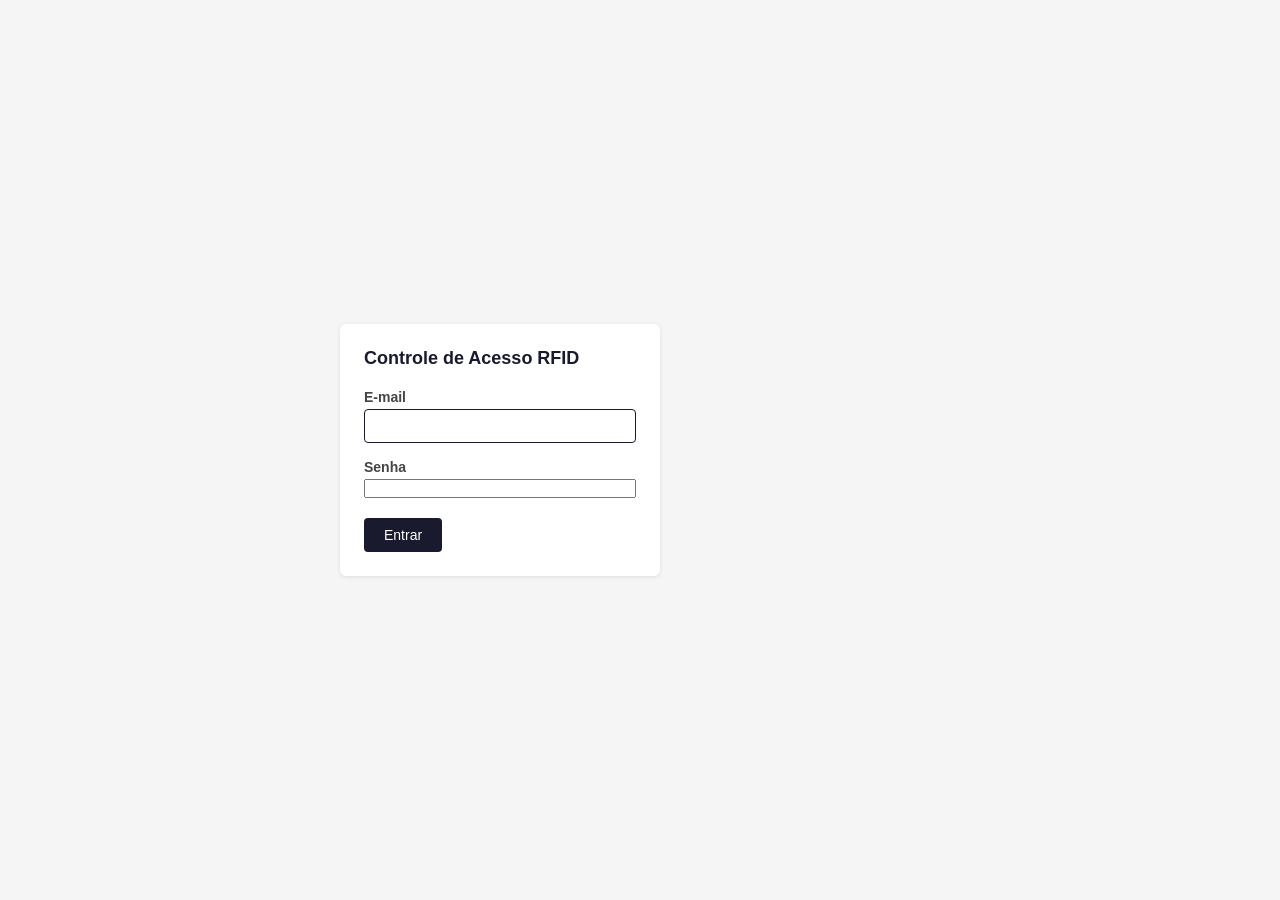
==== static/admin.html @ 05152a4e "Adiciona login com permissões, cadastro via RFID/QR Code e lista de acessos Evolui o schema (cartoes" ====
<!DOCTYPE html>
<html lang="pt-BR">
<head>
    <meta charset="UTF-8">
    <meta name="viewport" content="width=device-width, initial-scale=1.0">
    <title>Painel Admin — Controle de Acesso RFID</title>
    <link rel="stylesheet" href="style.css">
</head>
<body>
    <nav>
        <span class="nav-title">Controle de Acesso RFID</span>
        <span id="header-usuario-nome" class="nav-usuario"></span>
        <button id="btn-sair" class="btn-link">Sair</button>
    </nav>

    <main>
        <div class="tabs">
            <button class="tab-btn ativo" data-tab="acessos">Acessos</button>
            <button class="tab-btn" data-tab="funcionarios">Funcionários</button>
            <button class="tab-btn" data-tab="cadastrar">Cadastrar</button>
        </div>

        <section id="tab-acessos" class="tab-conteudo ativo">
            <div class="filtros">
                <select id="filtro-funcionario">
                    <option value="">Todos os funcionários</option>
                </select>
                <select id="filtro-area">
                    <option value="">Todas as áreas</option>
                </select>
                <label>De <input type="date" id="filtro-data-inicio"></label>
                <label>Até <input type="date" id="filtro-data-fim"></label>
            </div>

            <div class="badges-filtro">
                <button class="badge-filtro ativo" data-resultado="">Todos</button>
                <button class="badge-filtro" data-resultado="liberado">Liberado</button>
                <button class="badge-filtro" data-resultado="negado_sem_permissao">Negado sem permissão</button>
                <button class="badge-filtro" data-resultado="negado_inativo">Negado inativo</button>
                <button class="badge-filtro" data-resultado="negado_desconhecido">Negado desconhecido</button>
            </div>

            <div class="acoes">
                <button id="btn-aplicar-filtros">Aplicar filtros</button>
                <button id="btn-exportar-csv">Exportar CSV</button>
            </div>

            <p id="totalizador" class="totalizador"></p>

            <table>
                <thead>
                    <tr><th>Funcionário</th><th>Área</th><th>Resultado</th><th>Data/Hora</th></tr>
                </thead>
                <tbody id="tabela-acessos-corpo"></tbody>
            </table>

            <div class="paginacao">
                <button id="btn-pag-anterior">Anterior</button>
                <span id="pag-info"></span>
                <button id="btn-pag-proximo">Próximo</button>
            </div>
        </section>

        <section id="tab-funcionarios" class="tab-conteudo">
            <table>
                <thead>
                    <tr><th>Nome</th><th>Cargo</th><th>Status</th><th>Cartões</th></tr>
                </thead>
                <tbody id="tabela-funcionarios-corpo"></tbody>
            </table>
        </section>

        <section id="tab-cadastrar" class="tab-conteudo">
            <form id="form-cadastro-manual">
                <div class="campo">
                    <label for="cad-uid">UID do cartão</label>
                    <input type="text" id="cad-uid" required>
                </div>
                <div class="campo">
                    <label for="cad-nome">Nome completo</label>
                    <input type="text" id="cad-nome" required>
                </div>
                <div class="campo">
                    <label for="cad-cargo">Cargo</label>
                    <input type="text" id="cad-cargo">
                </div>
                <div class="campo">
                    <label for="cad-nivel">Nível de acesso ao sistema (opcional)</label>
                    <select id="cad-nivel">
                        <option value="">Sem acesso ao sistema</option>
                        <option value="operador">Operador</option>
                        <option value="admin">Admin</option>
                    </select>
                </div>
                <div class="campo">
                    <label>Áreas permitidas</label>
                    <div id="cad-areas" class="areas-checkboxes"></div>
                </div>

                <div id="cadastro-mensagem" class="flash" style="display:none;"></div>

                <div class="acoes">
                    <button type="submit">Cadastrar</button>
                </div>
            </form>
        </section>
    </main>

    <script src="js/auth.js"></script>
    <script src="js/acessos.js"></script>
    <script src="js/admin.js"></script>
    <script>
        exigirLogin();
        configurarHeaderUsuario();
        initTabelaAcessos({ mostrarFiltroFuncionario: true });
        initAbas();
        initFuncionarios();
        initCadastroManual();
    </script>
</body>
</html>
---- static/style.css ----
* {
    box-sizing: border-box;
    margin: 0;
    padding: 0;
}

body {
    font-family: Arial, sans-serif;
    font-size: 14px;
    background: #f5f5f5;
    color: #333;
}

/* ── Navegação ─────────────────────────────────────────────── */

nav {
    background: #1a1a2e;
    color: white;
    padding: 12px 24px;
    display: flex;
    align-items: center;
    gap: 20px;
}

.nav-title {
    font-weight: bold;
    font-size: 16px;
    margin-right: auto;
}

nav a {
    color: #a8c6e8;
    text-decoration: none;
    font-size: 14px;
}

nav a:hover {
    color: white;
    text-decoration: underline;
}

/* ── Flash messages ────────────────────────────────────────── */

.flash {
    padding: 10px 16px;
    border-radius: 4px;
    margin-bottom: 20px;
    font-size: 14px;
}

.flash-sucesso {
    background: #d4edda;
    color: #155724;
    border: 1px solid #c3e6cb;
}

.flash-erro {
    background: #f8d7da;
    color: #721c24;
    border: 1px solid #f5c6cb;
}

/* ── Conteúdo principal ────────────────────────────────────── */

main {
    max-width: 1000px;
    margin: 30px auto;
    padding: 0 20px;
}

h1 {
    font-size: 22px;
    margin-bottom: 20px;
    color: #1a1a2e;
}

h2 {
    font-size: 18px;
    margin-top: 40px;
    margin-bottom: 16px;
    color: #1a1a2e;
}

/* ── Tabelas ───────────────────────────────────────────────── */

table {
    width: 100%;
    border-collapse: collapse;
    background: white;
    border-radius: 6px;
    overflow: hidden;
    box-shadow: 0 1px 4px rgba(0,0,0,0.1);
}

thead {
    background: #1a1a2e;
    color: white;
}

th, td {
    padding: 10px 14px;
    text-align: left;
    border-bottom: 1px solid #e0e0e0;
}

tbody tr:last-child td {
    border-bottom: none;
}

tbody tr:hover {
    background: #f0f4ff;
}

code {
    background: #eef;
    padding: 2px 5px;
    border-radius: 3px;
    font-size: 12px;
}

/* ── Badges de status ──────────────────────────────────────── */

.badge {
    display: inline-block;
    padding: 2px 10px;
    border-radius: 12px;
    font-size: 12px;
    font-weight: bold;
}

.badge.ativo {
    background: #d4edda;
    color: #155724;
}

.badge.inativo {
    background: #f8d7da;
    color: #721c24;
}

/* ── Links e botões na tabela ──────────────────────────────── */

td a {
    color: #0056b3;
    text-decoration: none;
}

td a:hover {
    text-decoration: underline;
}

.btn-link {
    background: none;
    border: none;
    color: #c0392b;
    cursor: pointer;
    font-size: 14px;
    padding: 0;
    text-decoration: none;
}

.btn-link:hover {
    text-decoration: underline;
}

/* ── Formulários ───────────────────────────────────────────── */

form {
    background: white;
    padding: 24px;
    border-radius: 6px;
    box-shadow: 0 1px 4px rgba(0,0,0,0.1);
    max-width: 480px;
}

.campo {
    margin-bottom: 16px;
    display: flex;
    flex-direction: column;
    gap: 4px;
}

.campo label {
    font-weight: bold;
    color: #444;
}

.campo input[type="text"],
.campo input[type="email"] {
    padding: 8px 10px;
    border: 1px solid #ccc;
    border-radius: 4px;
    font-size: 14px;
    width: 100%;
}

.campo input:focus {
    outline: none;
    border-color: #1a1a2e;
}

.campo small {
    color: #777;
    font-size: 12px;
}

.campo-checkbox {
    flex-direction: row;
    align-items: center;
    gap: 8px;
}

.campo-checkbox input[type="checkbox"] {
    width: 16px;
    height: 16px;
    cursor: pointer;
}

.campo-checkbox label {
    font-weight: normal;
    cursor: pointer;
}

/* ── Ações do formulário ───────────────────────────────────── */

.acoes {
    margin-top: 20px;
    display: flex;
    align-items: center;
    gap: 16px;
}

.acoes button[type="submit"] {
    background: #1a1a2e;
    color: white;
    border: none;
    padding: 9px 20px;
    border-radius: 4px;
    font-size: 14px;
    cursor: pointer;
}

.acoes button[type="submit"]:hover {
    background: #2e2e5e;
}

.acoes a {
    color: #555;
    text-decoration: none;
    font-size: 14px;
}

.acoes a:hover {
    text-decoration: underline;
}

/* ── Login ─────────────────────────────────────────────────── */

.login-container {
    min-height: 100vh;
    display: flex;
    align-items: center;
    justify-content: center;
    margin: 0;
}

.login-box {
    width: 320px;
}

.login-box h1 {
    font-size: 18px;
    margin-bottom: 20px;
}

/* ── Header com usuário logado ────────────────────────────── */

.nav-usuario {
    color: #a8c6e8;
    font-size: 14px;
}

nav button.btn-link {
    color: #a8c6e8;
}

nav button.btn-link:hover {
    color: white;
}

/* ── Abas ──────────────────────────────────────────────────── */

.tabs {
    display: flex;
    gap: 8px;
    margin-bottom: 20px;
    border-bottom: 1px solid #ddd;
}

.tab-btn {
    background: none;
    border: none;
    padding: 10px 16px;
    font-size: 14px;
    cursor: pointer;
    color: #555;
    border-bottom: 2px solid transparent;
}

.tab-btn.ativo {
    color: #1a1a2e;
    border-bottom-color: #1a1a2e;
    font-weight: bold;
}

.tab-conteudo {
    display: none;
}

.tab-conteudo.ativo {
    display: block;
}

/* ── Filtros da lista de acessos ──────────────────────────── */

.filtros {
    display: flex;
    flex-wrap: wrap;
    gap: 12px;
    align-items: center;
    margin-bottom: 12px;
}

.filtros select,
.filtros input[type="date"] {
    padding: 6px 8px;
    border: 1px solid #ccc;
    border-radius: 4px;
    font-size: 14px;
}

.badges-filtro {
    display: flex;
    flex-wrap: wrap;
    gap: 8px;
    margin-bottom: 16px;
}

.badge-filtro {
    background: white;
    border: 1px solid #ccc;
    border-radius: 12px;
    padding: 4px 12px;
    font-size: 12px;
    cursor: pointer;
}

.badge-filtro.ativo {
    background: #1a1a2e;
    color: white;
    border-color: #1a1a2e;
}

.badge-liberado {
    background: #d4edda;
    color: #155724;
}

.badge-negado {
    background: #f8d7da;
    color: #721c24;
}

.badge-desconhecido {
    background: #fff3cd;
    color: #856404;
}

.totalizador {
    margin-bottom: 12px;
    font-size: 14px;
    color: #555;
}

/* ── Paginação ─────────────────────────────────────────────── */

.paginacao {
    display: flex;
    align-items: center;
    gap: 16px;
    margin-top: 16px;
    font-size: 14px;
}

.paginacao button {
    padding: 6px 14px;
    border: 1px solid #ccc;
    border-radius: 4px;
    background: white;
    cursor: pointer;
}

.paginacao button:disabled {
    opacity: 0.5;
    cursor: default;
}

/* ── Áreas (checkboxes) e cartões ──────────────────────────── */

.areas-checkboxes {
    display: flex;
    flex-wrap: wrap;
    gap: 12px;
}

.cartao-linha {
    display: flex;
    align-items: center;
    gap: 10px;
    margin-bottom: 4px;
}
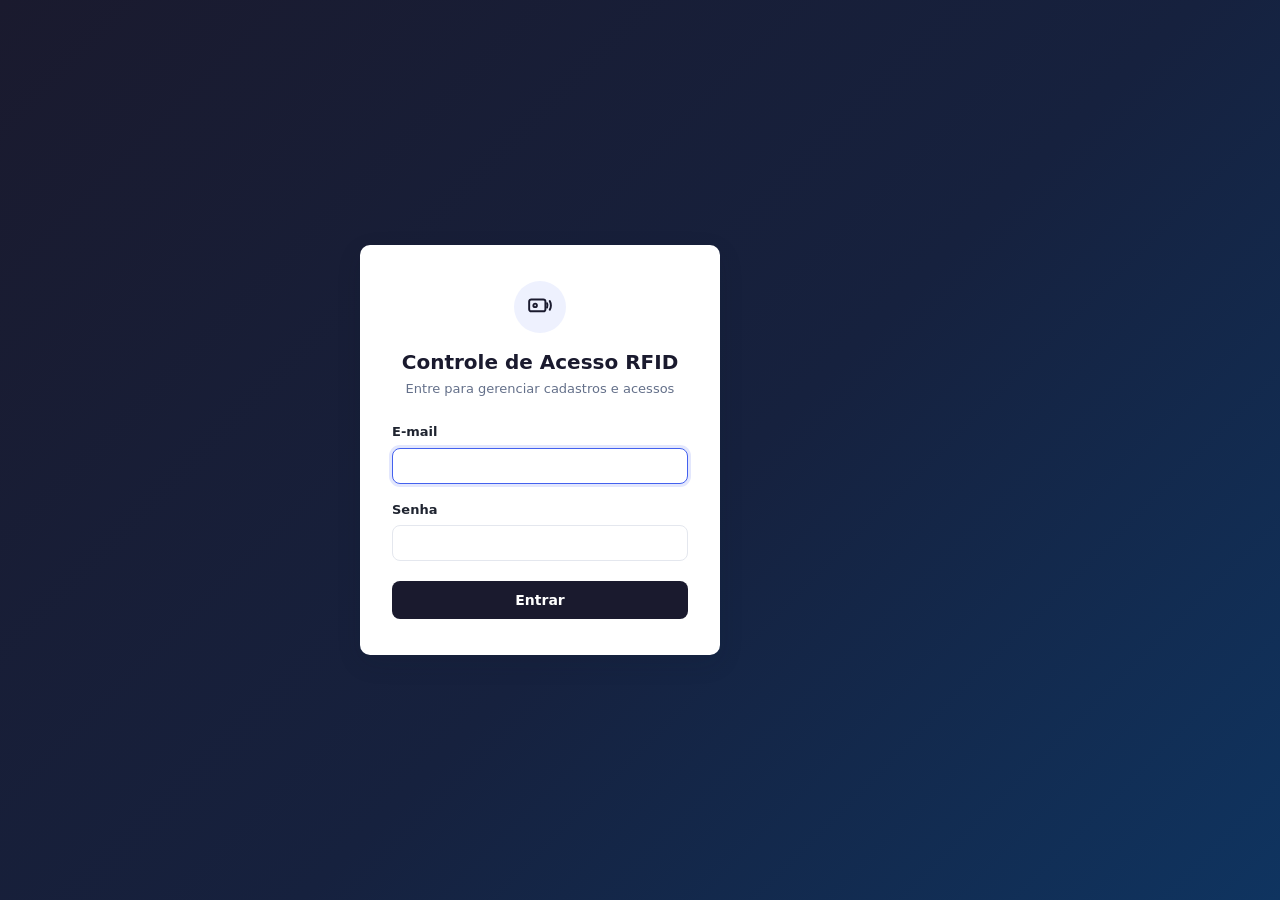
==== commit 30ac54f7: "Refino final do painel: redesign visual, aba Dashboard e código comentado - Reescreve o style.css co" ====
--- a/static/admin.html
+++ b/static/admin.html
@@ -1,4 +1,16 @@
 <!DOCTYPE html>
+<!--
+  admin.html — Painel do administrador
+  Projeto IoT — Controle de Cadastro e Acesso via RFID (ENG4051 / PUC-Rio)
+
+  Organizado em abas (mostradas/escondidas via JS, sem recarregar a página):
+    Dashboard    → visão geral: tiles de estatística + gráfico dos últimos 7 dias
+    Acessos      → lista completa de acessos com filtros, paginação e export CSV
+    Funcionários → listagem com busca e ativação/desativação de pessoas e cartões
+    Cadastrar    → cadastro manual de funcionário + fila de UIDs lidos na catraca
+    Lugares      → CRUD das áreas físicas controladas
+    Usuários     → CRUD das contas de login do painel (admin/operador)
+-->
 <html lang="pt-BR">
 <head>
     <meta charset="UTF-8">
@@ -7,20 +19,87 @@
     <link rel="stylesheet" href="style.css">
 </head>
 <body>
+    <!-- Barra de navegação: título do sistema, usuário logado e logout -->
     <nav>
-        <span class="nav-title">Controle de Acesso RFID</span>
+        <span class="nav-title">
+            <!-- Ícone: cartão RFID com ondas de rádio (SVG inline, sem dependências) -->
+            <svg viewBox="0 0 24 24" fill="none" stroke="currentColor" stroke-width="1.8" stroke-linecap="round" stroke-linejoin="round" aria-hidden="true">
+                <rect x="2" y="5" width="15" height="11" rx="2"/>
+                <circle cx="7.5" cy="10.5" r="1.6"/>
+                <path d="M18.5 8.5a5 5 0 0 1 0 4"/>
+                <path d="M21 6.5a8.5 8.5 0 0 1 0 8"/>
+            </svg>
+            Controle de Acesso RFID
+        </span>
         <span id="header-usuario-nome" class="nav-usuario"></span>
         <button id="btn-sair" class="btn-link">Sair</button>
     </nav>
 
     <main>
+        <!-- Navegação por abas: data-tab liga cada botão à section correspondente -->
         <div class="tabs">
-            <button class="tab-btn ativo" data-tab="acessos">Acessos</button>
+            <button class="tab-btn ativo" data-tab="dashboard">Dashboard</button>
+            <button class="tab-btn" data-tab="acessos">Acessos</button>
             <button class="tab-btn" data-tab="funcionarios">Funcionários</button>
             <button class="tab-btn" data-tab="cadastrar">Cadastrar</button>
+            <button class="tab-btn" data-tab="areas">Lugares</button>
+            <button class="tab-btn" data-tab="usuarios">Usuários</button>
         </div>
 
-        <section id="tab-acessos" class="tab-conteudo ativo">
+        <!-- ══ Aba: Dashboard ══════════════════════════════════════════════ -->
+        <section id="tab-dashboard" class="tab-conteudo ativo">
+            <h1>Visão geral</h1>
+            <p class="subtitulo">Resumo do movimento da catraca — os dados se atualizam automaticamente a cada 30 segundos.</p>
+
+            <!-- Tiles de estatística (preenchidos por js/dashboard.js) -->
+            <div class="tiles">
+                <div class="tile">
+                    <div class="tile-rotulo">Acessos hoje</div>
+                    <div class="tile-valor" id="tile-hoje">—</div>
+                    <div class="tile-detalhe">todas as leituras de cartão</div>
+                </div>
+                <div class="tile">
+                    <div class="tile-rotulo">Liberados hoje</div>
+                    <div class="tile-valor sucesso" id="tile-liberados">—</div>
+                    <div class="tile-detalhe">catraca aberta</div>
+                </div>
+                <div class="tile">
+                    <div class="tile-rotulo">Negados hoje</div>
+                    <div class="tile-valor erro" id="tile-negados">—</div>
+                    <div class="tile-detalhe">inclui cartões desconhecidos</div>
+                </div>
+                <div class="tile">
+                    <div class="tile-rotulo">Funcionários ativos</div>
+                    <div class="tile-valor" id="tile-funcionarios">—</div>
+                    <div class="tile-detalhe" id="tile-funcionarios-detalhe"></div>
+                </div>
+            </div>
+
+            <!-- Gráfico de colunas empilhadas: acessos por dia (últimos 7 dias) -->
+            <div class="grafico-card">
+                <div class="grafico-titulo">Acessos por dia</div>
+                <div class="grafico-subtitulo">Últimos 7 dias · detalhamento completo na aba Acessos</div>
+
+                <!-- Legenda das séries (mesmas cores usadas no SVG) -->
+                <div class="grafico-legenda">
+                    <span><span class="legenda-cor" style="background:#0ca30c"></span> Liberados</span>
+                    <span><span class="legenda-cor" style="background:#d03b3b"></span> Negados</span>
+                    <span><span class="legenda-cor" style="background:#c98500"></span> Desconhecidos</span>
+                </div>
+
+                <div id="grafico-container"></div>
+                <div id="grafico-tooltip" class="grafico-tooltip"></div>
+            </div>
+
+            <p id="dashboard-atualizado" class="dashboard-rodape"></p>
+        </section>
+
+        <!-- ══ Aba: Acessos ════════════════════════════════════════════════ -->
+        <section id="tab-acessos" class="tab-conteudo">
+            <h1>Registros de acesso</h1>
+            <p class="subtitulo">Cada leitura de cartão na catraca gera um registro — filtre por funcionário, lugar, período ou resultado.</p>
+
+            <!-- Filtros: aplicados automaticamente ao mudar (ver js/acessos.js) -->
             <div class="filtros">
                 <select id="filtro-funcionario">
                     <option value="">Todos os funcionários</option>
@@ -32,6 +111,7 @@
                 <label>Até <input type="date" id="filtro-data-fim"></label>
             </div>
 
+            <!-- Filtros rápidos por resultado (pílulas) -->
             <div class="badges-filtro">
                 <button class="badge-filtro ativo" data-resultado="">Todos</button>
                 <button class="badge-filtro" data-resultado="liberado">Liberado</button>
@@ -41,18 +121,21 @@
             </div>
 
             <div class="acoes">
-                <button id="btn-aplicar-filtros">Aplicar filtros</button>
-                <button id="btn-exportar-csv">Exportar CSV</button>
-            </div>
-
+                <button id="btn-aplicar-filtros" class="btn-secundario">Aplicar filtros</button>
+                <button id="btn-exportar-csv" class="btn-secundario">Exportar CSV</button>
+            </div>
+
+            <!-- Totalizador: "N liberados · N negados · N desconhecidos" -->
             <p id="totalizador" class="totalizador"></p>
 
-            <table>
-                <thead>
-                    <tr><th>Funcionário</th><th>Área</th><th>Resultado</th><th>Data/Hora</th></tr>
-                </thead>
-                <tbody id="tabela-acessos-corpo"></tbody>
-            </table>
+            <div class="tabela-card">
+                <table>
+                    <thead>
+                        <tr><th>Funcionário</th><th>Área</th><th>Resultado</th><th>Data/Hora</th></tr>
+                    </thead>
+                    <tbody id="tabela-acessos-corpo"></tbody>
+                </table>
+            </div>
 
             <div class="paginacao">
                 <button id="btn-pag-anterior">Anterior</button>
@@ -61,20 +144,45 @@
             </div>
         </section>
 
+        <!-- ══ Aba: Funcionários ═══════════════════════════════════════════ -->
         <section id="tab-funcionarios" class="tab-conteudo">
-            <table>
-                <thead>
-                    <tr><th>Nome</th><th>Cargo</th><th>Status</th><th>Cartões</th></tr>
-                </thead>
-                <tbody id="tabela-funcionarios-corpo"></tbody>
-            </table>
-        </section>
-
+            <h1>Funcionários</h1>
+            <p class="subtitulo">Ative ou desative pessoas e cartões — um funcionário pode ter mais de um cartão RFID.</p>
+
+            <!-- Busca com debounce (300ms) por nome/cargo + filtro de status -->
+            <div class="filtros">
+                <input type="text" id="filtro-func-nome" placeholder="Buscar por nome">
+                <input type="text" id="filtro-func-cargo" placeholder="Buscar por cargo">
+                <select id="filtro-func-status">
+                    <option value="">Todos os status</option>
+                    <option value="ativo">Ativos</option>
+                    <option value="inativo">Inativos</option>
+                </select>
+            </div>
+
+            <div class="tabela-card">
+                <table>
+                    <thead>
+                        <tr><th>Nome</th><th>Cargo</th><th>Status</th><th>Cartões</th></tr>
+                    </thead>
+                    <tbody id="tabela-funcionarios-corpo"></tbody>
+                </table>
+            </div>
+        </section>
+
+        <!-- ══ Aba: Cadastrar ══════════════════════════════════════════════ -->
         <section id="tab-cadastrar" class="tab-conteudo">
+            <h1>Cadastrar funcionário</h1>
+            <p class="subtitulo">Digite o UID manualmente ou use um cartão lido na catraca em modo cadastro (aparece abaixo por até 5 minutos).</p>
+
+            <!-- Fila de UIDs pendentes: cartões lidos na catraca quando um admin
+                 entra em modo cadastro (via MQTT a3/cadastros → Node-RED → Flask) -->
+            <div id="uid-pendentes-lista" class="uid-pendentes-lista"></div>
+
             <form id="form-cadastro-manual">
                 <div class="campo">
                     <label for="cad-uid">UID do cartão</label>
-                    <input type="text" id="cad-uid" required>
+                    <input type="text" id="cad-uid" placeholder="Ex.: E7 45 D6 19" required>
                 </div>
                 <div class="campo">
                     <label for="cad-nome">Nome completo</label>
@@ -91,6 +199,7 @@
                         <option value="operador">Operador</option>
                         <option value="admin">Admin</option>
                     </select>
+                    <small>Se escolhido, uma conta de login é criada automaticamente para o funcionário.</small>
                 </div>
                 <div class="campo">
                     <label>Áreas permitidas</label>
@@ -104,18 +213,110 @@
                 </div>
             </form>
         </section>
+
+        <!-- ══ Aba: Lugares (áreas) ════════════════════════════════════════ -->
+        <section id="tab-areas" class="tab-conteudo">
+            <h1>Lugares</h1>
+            <p class="subtitulo">Áreas físicas controladas por catraca — as permissões dos cartões apontam para estes lugares.</p>
+
+            <!-- Formulário duplo: cria um lugar novo ou edita um existente
+                 (o campo hidden area-id define qual dos dois) -->
+            <form id="form-area">
+                <input type="hidden" id="area-id">
+                <div class="campo">
+                    <label for="area-nome">Nome do lugar</label>
+                    <input type="text" id="area-nome" required>
+                </div>
+                <div class="campo">
+                    <label for="area-descricao">Descrição</label>
+                    <input type="text" id="area-descricao">
+                </div>
+
+                <div id="area-mensagem" class="flash" style="display:none;"></div>
+
+                <div class="acoes">
+                    <button type="submit" id="area-botao-salvar">Adicionar</button>
+                    <a href="#" id="area-cancelar-edicao" style="display:none;">Cancelar edição</a>
+                </div>
+            </form>
+
+            <div class="tabela-card secao-tabela">
+                <table>
+                    <thead>
+                        <tr><th>Nome</th><th>Descrição</th><th>Ações</th></tr>
+                    </thead>
+                    <tbody id="tabela-areas-corpo"></tbody>
+                </table>
+            </div>
+        </section>
+
+        <!-- ══ Aba: Usuários do sistema ════════════════════════════════════ -->
+        <section id="tab-usuarios" class="tab-conteudo">
+            <h1>Usuários do sistema</h1>
+            <p class="subtitulo">Contas de login do painel — admins gerenciam tudo; operadores só veem o próprio histórico.</p>
+
+            <form id="form-usuario">
+                <div class="campo">
+                    <label for="usuario-nome">Nome</label>
+                    <input type="text" id="usuario-nome" required>
+                </div>
+                <div class="campo">
+                    <label for="usuario-email">E-mail</label>
+                    <input type="email" id="usuario-email" required>
+                </div>
+                <div class="campo">
+                    <label for="usuario-senha">Senha inicial</label>
+                    <input type="text" id="usuario-senha" required>
+                </div>
+                <div class="campo">
+                    <label for="usuario-nivel">Nível de acesso</label>
+                    <select id="usuario-nivel" required>
+                        <option value="operador">Operador</option>
+                        <option value="admin">Admin</option>
+                    </select>
+                </div>
+                <div class="campo">
+                    <label for="usuario-funcionario">Funcionário vinculado (opcional)</label>
+                    <select id="usuario-funcionario">
+                        <option value="">Nenhum</option>
+                    </select>
+                    <small>Vincular a um funcionário permite que ele veja o próprio histórico como operador.</small>
+                </div>
+
+                <div id="usuario-mensagem" class="flash" style="display:none;"></div>
+
+                <div class="acoes">
+                    <button type="submit">Criar usuário</button>
+                </div>
+            </form>
+
+            <div class="tabela-card secao-tabela">
+                <table>
+                    <thead>
+                        <tr><th>Nome</th><th>E-mail</th><th>Nível</th><th>Funcionário</th><th>Ações</th></tr>
+                    </thead>
+                    <tbody id="tabela-usuarios-corpo"></tbody>
+                </table>
+            </div>
+        </section>
     </main>
 
+    <!-- Scripts: auth (sessão/token) → componentes → inicialização -->
     <script src="js/auth.js"></script>
     <script src="js/acessos.js"></script>
+    <script src="js/dashboard.js"></script>
     <script src="js/admin.js"></script>
     <script>
-        exigirLogin();
-        configurarHeaderUsuario();
-        initTabelaAcessos({ mostrarFiltroFuncionario: true });
-        initAbas();
-        initFuncionarios();
-        initCadastroManual();
+        exigirLogin();                                        // redireciona p/ login se não houver token
+        configurarHeaderUsuario();                            // nome do usuário + botão sair
+        initDashboard();                                      // aba Dashboard (tiles + gráfico)
+        initTabelaAcessos({ mostrarFiltroFuncionario: true }); // aba Acessos (componente compartilhado)
+        initAbas();                                           // troca de abas
+        initFuncionarios();                                   // aba Funcionários
+        initCadastroManual();                                 // aba Cadastrar (formulário)
+        initUidsPendentes();                                  // aba Cadastrar (fila de UIDs da catraca)
+        initAreas();                                          // aba Lugares
+        initUsuarios();                                       // aba Usuários
     </script>
 </body>
 </html>
--- a/static/style.css
+++ b/static/style.css
@@ -1,3 +1,65 @@
+/* ============================================================================
+   style.css — Folha de estilo única do painel web
+   Projeto IoT — Controle de Cadastro e Acesso via RFID (ENG4051 / PUC-Rio)
+
+   Organização:
+     1. Tokens de design (variáveis CSS)     — cores, sombras, raios, fontes
+     2. Reset e base                         — tipografia e fundo da página
+     3. Navegação (topo)                     — barra fixa com usuário logado
+     4. Layout principal e abas              — container central + navegação por abas
+     5. Cards e tabelas                      — superfícies brancas com sombra
+     6. Badges e mensagens flash             — estados visuais (sucesso/erro/info)
+     7. Formulários                          — campos, foco, botões
+     8. Filtros e paginação                  — barra de filtros da lista de acessos
+     9. Dashboard                            — tiles de estatística + gráfico SVG
+    10. Login                                — página de entrada centralizada
+    11. Responsividade                       — ajustes para telas pequenas
+   ========================================================================== */
+
+
+/* ── 1. Tokens de design ────────────────────────────────────────────────────
+   Todas as cores/medidas do painel vivem aqui. Mudar um token muda o site
+   inteiro de forma consistente (mesma ideia de um "design system"). */
+:root {
+    /* Identidade — azul-marinho do projeto */
+    --cor-primaria: #1a1a2e;
+    --cor-primaria-2: #16213e;          /* tom levemente mais claro p/ gradiente */
+    --cor-primaria-hover: #2b2b4d;
+
+    /* Acento — usado em links, foco e detalhes interativos */
+    --cor-acento: #4361ee;
+    --cor-acento-suave: #eef1fe;
+
+    /* Superfícies e texto */
+    --cor-fundo: #f2f4f8;               /* fundo geral da página */
+    --cor-superficie: #ffffff;          /* cards, tabelas, formulários */
+    --cor-texto: #1f2430;
+    --cor-texto-suave: #64708a;
+    --cor-borda: #e4e7ee;
+
+    /* Estados (mesma semântica dos resultados de acesso) */
+    --cor-sucesso: #0ca30c;
+    --cor-sucesso-fundo: #e7f6e7;
+    --cor-sucesso-texto: #14641d;
+    --cor-erro: #d03b3b;
+    --cor-erro-fundo: #fdebeb;
+    --cor-erro-texto: #8c2323;
+    --cor-alerta: #c98500;
+    --cor-alerta-fundo: #fdf3dd;
+    --cor-alerta-texto: #7a5200;
+    --cor-info-fundo: #e8f1fb;
+    --cor-info-texto: #14508c;
+
+    /* Medidas compartilhadas */
+    --raio: 10px;                        /* raio padrão dos cards */
+    --raio-campo: 8px;                   /* raio de inputs e botões */
+    --sombra: 0 1px 3px rgba(16, 24, 40, .07), 0 1px 2px rgba(16, 24, 40, .05);
+    --sombra-alta: 0 8px 24px rgba(16, 24, 40, .12);
+    --fonte: "Segoe UI", system-ui, -apple-system, Roboto, Arial, sans-serif;
+}
+
+
+/* ── 2. Reset e base ──────────────────────────────────────────────────────── */
 * {
     box-sizing: border-box;
     margin: 0;
@@ -5,202 +67,340 @@
 }
 
 body {
-    font-family: Arial, sans-serif;
+    font-family: var(--fonte);
     font-size: 14px;
-    background: #f5f5f5;
-    color: #333;
-}
-
-/* ── Navegação ─────────────────────────────────────────────── */
-
+    background: var(--cor-fundo);
+    color: var(--cor-texto);
+    line-height: 1.5;
+    -webkit-font-smoothing: antialiased;
+}
+
+/* Anel de foco visível para navegação por teclado (acessibilidade) */
+:focus-visible {
+    outline: 2px solid var(--cor-acento);
+    outline-offset: 2px;
+    border-radius: 4px;
+}
+
+
+/* ── 3. Navegação (topo) ──────────────────────────────────────────────────── */
 nav {
-    background: #1a1a2e;
+    background: linear-gradient(90deg, var(--cor-primaria), var(--cor-primaria-2));
     color: white;
-    padding: 12px 24px;
-    display: flex;
-    align-items: center;
-    gap: 20px;
+    padding: 14px 28px;
+    display: flex;
+    align-items: center;
+    gap: 16px;
+    position: sticky;                    /* barra acompanha a rolagem */
+    top: 0;
+    z-index: 10;
+    box-shadow: 0 2px 8px rgba(16, 24, 40, .25);
 }
 
 .nav-title {
-    font-weight: bold;
+    font-weight: 600;
     font-size: 16px;
     margin-right: auto;
-}
-
-nav a {
-    color: #a8c6e8;
+    display: flex;
+    align-items: center;
+    gap: 10px;
+    letter-spacing: .2px;
+}
+
+/* Ícone (SVG inline) ao lado do título */
+.nav-title svg {
+    width: 22px;
+    height: 22px;
+    flex-shrink: 0;
+}
+
+/* "Chip" com o nome do usuário logado */
+.nav-usuario {
+    color: #cdd6f4;
+    font-size: 13px;
+    background: rgba(255, 255, 255, .08);
+    border: 1px solid rgba(255, 255, 255, .15);
+    padding: 4px 14px;
+    border-radius: 999px;
+}
+
+nav button.btn-link {
+    color: #cdd6f4;
+    border: 1px solid transparent;
+    padding: 4px 12px;
+    border-radius: var(--raio-campo);
+    transition: all .15s ease;
+}
+
+nav button.btn-link:hover {
+    color: white;
+    background: rgba(255, 255, 255, .1);
     text-decoration: none;
-    font-size: 14px;
-}
-
-nav a:hover {
-    color: white;
-    text-decoration: underline;
-}
-
-/* ── Flash messages ────────────────────────────────────────── */
-
-.flash {
-    padding: 10px 16px;
-    border-radius: 4px;
-    margin-bottom: 20px;
-    font-size: 14px;
-}
-
-.flash-sucesso {
-    background: #d4edda;
-    color: #155724;
-    border: 1px solid #c3e6cb;
-}
-
-.flash-erro {
-    background: #f8d7da;
-    color: #721c24;
-    border: 1px solid #f5c6cb;
-}
-
-/* ── Conteúdo principal ────────────────────────────────────── */
-
+}
+
+
+/* ── 4. Layout principal e abas ───────────────────────────────────────────── */
 main {
-    max-width: 1000px;
-    margin: 30px auto;
+    max-width: 1080px;
+    margin: 28px auto 60px;
     padding: 0 20px;
 }
 
 h1 {
     font-size: 22px;
+    margin-bottom: 4px;
+    color: var(--cor-primaria);
+}
+
+/* Subtítulo descritivo abaixo do título de cada aba/página */
+.subtitulo {
+    color: var(--cor-texto-suave);
+    font-size: 13.5px;
     margin-bottom: 20px;
-    color: #1a1a2e;
-}
-
-h2 {
-    font-size: 18px;
-    margin-top: 40px;
-    margin-bottom: 16px;
-    color: #1a1a2e;
-}
-
-/* ── Tabelas ───────────────────────────────────────────────── */
+}
+
+.tabs {
+    display: flex;
+    flex-wrap: wrap;
+    gap: 4px;
+    margin-bottom: 24px;
+    border-bottom: 2px solid var(--cor-borda);
+}
+
+.tab-btn {
+    background: none;
+    border: none;
+    padding: 10px 18px;
+    font-size: 14px;
+    font-family: inherit;
+    cursor: pointer;
+    color: var(--cor-texto-suave);
+    border-radius: var(--raio-campo) var(--raio-campo) 0 0;
+    /* borda inferior "flutua" sobre a linha do container */
+    margin-bottom: -2px;
+    border-bottom: 2px solid transparent;
+    transition: all .15s ease;
+}
+
+.tab-btn:hover {
+    color: var(--cor-primaria);
+    background: var(--cor-acento-suave);
+}
+
+.tab-btn.ativo {
+    color: var(--cor-primaria);
+    border-bottom-color: var(--cor-acento);
+    font-weight: 600;
+}
+
+/* Cada aba é uma <section>; só a ativa fica visível */
+.tab-conteudo {
+    display: none;
+}
+
+.tab-conteudo.ativo {
+    display: block;
+    animation: aparecer .2s ease;         /* transição suave ao trocar de aba */
+}
+
+@keyframes aparecer {
+    from { opacity: 0; transform: translateY(4px); }
+    to   { opacity: 1; transform: none; }
+}
+
+
+/* ── 5. Cards e tabelas ───────────────────────────────────────────────────── */
+
+/* Envelope da tabela: garante cantos arredondados + rolagem horizontal
+   em telas estreitas sem quebrar o layout da página */
+.tabela-card {
+    background: var(--cor-superficie);
+    border-radius: var(--raio);
+    box-shadow: var(--sombra);
+    border: 1px solid var(--cor-borda);
+    overflow-x: auto;
+}
 
 table {
     width: 100%;
     border-collapse: collapse;
-    background: white;
-    border-radius: 6px;
-    overflow: hidden;
-    box-shadow: 0 1px 4px rgba(0,0,0,0.1);
-}
-
-thead {
-    background: #1a1a2e;
-    color: white;
+    background: var(--cor-superficie);
+}
+
+/* Cabeçalho claro e discreto (o navy fica reservado para a navegação) */
+thead th {
+    background: #f8f9fc;
+    color: var(--cor-texto-suave);
+    font-size: 12px;
+    font-weight: 600;
+    text-transform: uppercase;
+    letter-spacing: .5px;
+    border-bottom: 1px solid var(--cor-borda);
 }
 
 th, td {
-    padding: 10px 14px;
+    padding: 11px 16px;
     text-align: left;
-    border-bottom: 1px solid #e0e0e0;
+    border-bottom: 1px solid var(--cor-borda);
 }
 
 tbody tr:last-child td {
     border-bottom: none;
 }
 
+tbody tr {
+    transition: background .1s ease;
+}
+
 tbody tr:hover {
-    background: #f0f4ff;
+    background: #f6f8fd;
+}
+
+/* Célula de "estado vazio" (nenhum registro encontrado) */
+td.vazio {
+    text-align: center;
+    color: var(--cor-texto-suave);
+    padding: 32px 16px;
 }
 
 code {
-    background: #eef;
-    padding: 2px 5px;
-    border-radius: 3px;
+    background: var(--cor-acento-suave);
+    color: var(--cor-primaria);
+    padding: 2px 7px;
+    border-radius: 5px;
     font-size: 12px;
-}
-
-/* ── Badges de status ──────────────────────────────────────── */
-
+    font-family: Consolas, "Courier New", monospace;
+}
+
+.secao-tabela {
+    margin-top: 24px;
+}
+
+
+/* ── 6. Badges e mensagens flash ─────────────────────────────────────────── */
 .badge {
     display: inline-block;
-    padding: 2px 10px;
-    border-radius: 12px;
+    padding: 3px 11px;
+    border-radius: 999px;
     font-size: 12px;
-    font-weight: bold;
-}
-
-.badge.ativo {
-    background: #d4edda;
-    color: #155724;
-}
-
-.badge.inativo {
-    background: #f8d7da;
-    color: #721c24;
-}
-
-/* ── Links e botões na tabela ──────────────────────────────── */
-
-td a {
-    color: #0056b3;
-    text-decoration: none;
-}
-
-td a:hover {
-    text-decoration: underline;
-}
-
-.btn-link {
-    background: none;
-    border: none;
-    color: #c0392b;
-    cursor: pointer;
+    font-weight: 600;
+    white-space: nowrap;
+}
+
+.badge.ativo,
+.badge-liberado {
+    background: var(--cor-sucesso-fundo);
+    color: var(--cor-sucesso-texto);
+}
+
+.badge.inativo,
+.badge-negado {
+    background: var(--cor-erro-fundo);
+    color: var(--cor-erro-texto);
+}
+
+.badge-desconhecido {
+    background: var(--cor-alerta-fundo);
+    color: var(--cor-alerta-texto);
+}
+
+.flash {
+    padding: 11px 16px;
+    border-radius: var(--raio-campo);
+    margin-bottom: 20px;
     font-size: 14px;
-    padding: 0;
-    text-decoration: none;
-}
-
-.btn-link:hover {
-    text-decoration: underline;
-}
-
-/* ── Formulários ───────────────────────────────────────────── */
-
+    animation: aparecer .2s ease;
+}
+
+.flash-sucesso {
+    background: var(--cor-sucesso-fundo);
+    color: var(--cor-sucesso-texto);
+    border: 1px solid #bfe6bf;
+}
+
+.flash-erro {
+    background: var(--cor-erro-fundo);
+    color: var(--cor-erro-texto);
+    border: 1px solid #f3c3c3;
+}
+
+.flash-info {
+    background: var(--cor-info-fundo);
+    color: var(--cor-info-texto);
+    border: 1px solid #c4dcf5;
+}
+
+/* Banners de UID pendente (cartão lido na catraca em modo cadastro) */
+.uid-pendentes-lista {
+    display: flex;
+    flex-direction: column;
+    gap: 10px;
+    max-width: 560px;
+    margin-bottom: 20px;
+}
+
+.uid-pendente-banner {
+    display: flex;
+    align-items: center;
+    justify-content: space-between;
+    gap: 12px;
+    margin-bottom: 0;
+}
+
+.uid-pendente-acoes {
+    display: flex;
+    gap: 12px;
+    white-space: nowrap;
+}
+
+
+/* ── 7. Formulários ──────────────────────────────────────────────────────── */
 form {
-    background: white;
-    padding: 24px;
-    border-radius: 6px;
-    box-shadow: 0 1px 4px rgba(0,0,0,0.1);
-    max-width: 480px;
+    background: var(--cor-superficie);
+    padding: 28px;
+    border-radius: var(--raio);
+    box-shadow: var(--sombra);
+    border: 1px solid var(--cor-borda);
+    max-width: 520px;
 }
 
 .campo {
     margin-bottom: 16px;
     display: flex;
     flex-direction: column;
-    gap: 4px;
+    gap: 6px;
 }
 
 .campo label {
-    font-weight: bold;
-    color: #444;
+    font-weight: 600;
+    font-size: 13px;
+    color: var(--cor-texto);
 }
 
 .campo input[type="text"],
-.campo input[type="email"] {
-    padding: 8px 10px;
-    border: 1px solid #ccc;
-    border-radius: 4px;
+.campo input[type="email"],
+.campo input[type="password"],
+.campo select {
+    padding: 9px 12px;
+    border: 1px solid var(--cor-borda);
+    border-radius: var(--raio-campo);
     font-size: 14px;
+    font-family: inherit;
     width: 100%;
-}
-
-.campo input:focus {
+    background: var(--cor-superficie);
+    transition: border-color .15s ease, box-shadow .15s ease;
+}
+
+/* Foco: borda acento + "glow" suave (padrão de design systems modernos) */
+.campo input:focus,
+.campo select:focus {
     outline: none;
-    border-color: #1a1a2e;
+    border-color: var(--cor-acento);
+    box-shadow: 0 0 0 3px rgba(67, 97, 238, .15);
 }
 
 .campo small {
-    color: #777;
+    color: var(--cor-texto-suave);
     font-size: 12px;
 }
 
@@ -214,6 +414,7 @@
     width: 16px;
     height: 16px;
     cursor: pointer;
+    accent-color: var(--cor-acento);
 }
 
 .campo-checkbox label {
@@ -221,124 +422,147 @@
     cursor: pointer;
 }
 
-/* ── Ações do formulário ───────────────────────────────────── */
-
+.areas-checkboxes {
+    display: flex;
+    flex-wrap: wrap;
+    gap: 12px;
+}
+
+/* Linha "UID + botão ativar/desativar" dentro da tabela de funcionários */
+.cartao-linha {
+    display: flex;
+    align-items: center;
+    gap: 10px;
+    margin-bottom: 4px;
+}
+
+/* Botões de ação (submit) e links de apoio */
 .acoes {
     margin-top: 20px;
     display: flex;
     align-items: center;
-    gap: 16px;
-}
-
-.acoes button[type="submit"] {
-    background: #1a1a2e;
+    flex-wrap: wrap;
+    gap: 14px;
+}
+
+.acoes button {
+    font-family: inherit;
+}
+
+.acoes button[type="submit"],
+.btn-primario {
+    background: var(--cor-primaria);
     color: white;
     border: none;
-    padding: 9px 20px;
-    border-radius: 4px;
+    padding: 10px 22px;
+    border-radius: var(--raio-campo);
     font-size: 14px;
+    font-weight: 600;
     cursor: pointer;
-}
-
-.acoes button[type="submit"]:hover {
-    background: #2e2e5e;
+    transition: background .15s ease, transform .1s ease;
+}
+
+.acoes button[type="submit"]:hover,
+.btn-primario:hover {
+    background: var(--cor-primaria-hover);
+}
+
+.acoes button[type="submit"]:active,
+.btn-primario:active {
+    transform: translateY(1px);
+}
+
+/* Botão secundário (contorno) — usado em "Aplicar filtros", "Exportar CSV" */
+.btn-secundario {
+    background: var(--cor-superficie);
+    color: var(--cor-texto);
+    border: 1px solid var(--cor-borda);
+    padding: 9px 18px;
+    border-radius: var(--raio-campo);
+    font-size: 14px;
+    font-family: inherit;
+    cursor: pointer;
+    transition: all .15s ease;
+}
+
+.btn-secundario:hover {
+    border-color: var(--cor-acento);
+    color: var(--cor-acento);
+    background: var(--cor-acento-suave);
 }
 
 .acoes a {
-    color: #555;
+    color: var(--cor-texto-suave);
     text-decoration: none;
     font-size: 14px;
 }
 
 .acoes a:hover {
+    color: var(--cor-acento);
     text-decoration: underline;
 }
 
-/* ── Login ─────────────────────────────────────────────────── */
-
-.login-container {
-    min-height: 100vh;
-    display: flex;
-    align-items: center;
-    justify-content: center;
-    margin: 0;
-}
-
-.login-box {
-    width: 320px;
-}
-
-.login-box h1 {
-    font-size: 18px;
-    margin-bottom: 20px;
-}
-
-/* ── Header com usuário logado ────────────────────────────── */
-
-.nav-usuario {
-    color: #a8c6e8;
-    font-size: 14px;
-}
-
-nav button.btn-link {
-    color: #a8c6e8;
-}
-
-nav button.btn-link:hover {
-    color: white;
-}
-
-/* ── Abas ──────────────────────────────────────────────────── */
-
-.tabs {
-    display: flex;
-    gap: 8px;
-    margin-bottom: 20px;
-    border-bottom: 1px solid #ddd;
-}
-
-.tab-btn {
+/* Links/botões discretos dentro de tabelas (editar, remover, ativar…) */
+td a,
+.btn-link {
     background: none;
     border: none;
-    padding: 10px 16px;
-    font-size: 14px;
+    color: var(--cor-acento);
     cursor: pointer;
-    color: #555;
-    border-bottom: 2px solid transparent;
-}
-
-.tab-btn.ativo {
-    color: #1a1a2e;
-    border-bottom-color: #1a1a2e;
-    font-weight: bold;
-}
-
-.tab-conteudo {
-    display: none;
-}
-
-.tab-conteudo.ativo {
-    display: block;
-}
-
-/* ── Filtros da lista de acessos ──────────────────────────── */
-
+    font-size: 13px;
+    font-family: inherit;
+    padding: 0;
+    text-decoration: none;
+}
+
+td a:hover,
+.btn-link:hover {
+    text-decoration: underline;
+}
+
+/* Variante destrutiva (remover/descartar) em vermelho */
+.btn-link.perigo {
+    color: var(--cor-erro);
+}
+
+
+/* ── 8. Filtros e paginação ──────────────────────────────────────────────── */
 .filtros {
     display: flex;
     flex-wrap: wrap;
     gap: 12px;
     align-items: center;
-    margin-bottom: 12px;
+    margin-bottom: 14px;
+}
+
+.filtros label {
+    color: var(--cor-texto-suave);
+    font-size: 13px;
+    display: flex;
+    align-items: center;
+    gap: 6px;
 }
 
 .filtros select,
-.filtros input[type="date"] {
-    padding: 6px 8px;
-    border: 1px solid #ccc;
-    border-radius: 4px;
-    font-size: 14px;
-}
-
+.filtros input[type="date"],
+.filtros input[type="text"] {
+    padding: 8px 10px;
+    border: 1px solid var(--cor-borda);
+    border-radius: var(--raio-campo);
+    font-size: 13.5px;
+    font-family: inherit;
+    background: var(--cor-superficie);
+    transition: border-color .15s ease, box-shadow .15s ease;
+}
+
+.filtros select:focus,
+.filtros input:focus {
+    outline: none;
+    border-color: var(--cor-acento);
+    box-shadow: 0 0 0 3px rgba(67, 97, 238, .15);
+}
+
+/* Filtros rápidos por resultado (pílulas clicáveis) */
 .badges-filtro {
     display: flex;
     flex-wrap: wrap;
@@ -347,75 +571,298 @@
 }
 
 .badge-filtro {
-    background: white;
-    border: 1px solid #ccc;
-    border-radius: 12px;
-    padding: 4px 12px;
-    font-size: 12px;
+    background: var(--cor-superficie);
+    border: 1px solid var(--cor-borda);
+    border-radius: 999px;
+    padding: 5px 14px;
+    font-size: 12.5px;
+    font-family: inherit;
+    color: var(--cor-texto-suave);
     cursor: pointer;
+    transition: all .15s ease;
+}
+
+.badge-filtro:hover {
+    border-color: var(--cor-acento);
+    color: var(--cor-acento);
 }
 
 .badge-filtro.ativo {
-    background: #1a1a2e;
+    background: var(--cor-primaria);
     color: white;
-    border-color: #1a1a2e;
-}
-
-.badge-liberado {
-    background: #d4edda;
-    color: #155724;
-}
-
-.badge-negado {
-    background: #f8d7da;
-    color: #721c24;
-}
-
-.badge-desconhecido {
-    background: #fff3cd;
-    color: #856404;
+    border-color: var(--cor-primaria);
+    font-weight: 600;
 }
 
 .totalizador {
     margin-bottom: 12px;
-    font-size: 14px;
-    color: #555;
-}
-
-/* ── Paginação ─────────────────────────────────────────────── */
+    font-size: 13.5px;
+    color: var(--cor-texto-suave);
+}
 
 .paginacao {
     display: flex;
     align-items: center;
     gap: 16px;
     margin-top: 16px;
-    font-size: 14px;
+    font-size: 13.5px;
+    color: var(--cor-texto-suave);
 }
 
 .paginacao button {
-    padding: 6px 14px;
-    border: 1px solid #ccc;
-    border-radius: 4px;
-    background: white;
+    padding: 7px 16px;
+    border: 1px solid var(--cor-borda);
+    border-radius: var(--raio-campo);
+    background: var(--cor-superficie);
+    font-family: inherit;
     cursor: pointer;
+    transition: all .15s ease;
+}
+
+.paginacao button:hover:not(:disabled) {
+    border-color: var(--cor-acento);
+    color: var(--cor-acento);
 }
 
 .paginacao button:disabled {
-    opacity: 0.5;
+    opacity: .45;
     cursor: default;
 }
 
-/* ── Áreas (checkboxes) e cartões ──────────────────────────── */
-
-.areas-checkboxes {
+
+/* ── 9. Dashboard ────────────────────────────────────────────────────────── */
+
+/* Grade de tiles de estatística (KPIs) */
+.tiles {
+    display: grid;
+    grid-template-columns: repeat(auto-fit, minmax(180px, 1fr));
+    gap: 16px;
+    margin-bottom: 24px;
+}
+
+.tile {
+    background: var(--cor-superficie);
+    border: 1px solid var(--cor-borda);
+    border-radius: var(--raio);
+    box-shadow: var(--sombra);
+    padding: 18px 20px;
+}
+
+.tile-rotulo {
+    font-size: 13px;
+    color: var(--cor-texto-suave);
+    margin-bottom: 6px;
+}
+
+.tile-valor {
+    font-size: 30px;
+    font-weight: 600;
+    color: var(--cor-primaria);
+    line-height: 1.1;
+}
+
+/* Cores de contexto do valor (ex.: negados em vermelho) */
+.tile-valor.sucesso { color: var(--cor-sucesso-texto); }
+.tile-valor.erro    { color: var(--cor-erro-texto); }
+
+.tile-detalhe {
+    font-size: 12px;
+    color: var(--cor-texto-suave);
+    margin-top: 4px;
+}
+
+/* Card do gráfico */
+.grafico-card {
+    background: var(--cor-superficie);
+    border: 1px solid var(--cor-borda);
+    border-radius: var(--raio);
+    box-shadow: var(--sombra);
+    padding: 20px 24px;
+    position: relative;                  /* referência p/ o tooltip absoluto */
+}
+
+.grafico-titulo {
+    font-size: 15px;
+    font-weight: 600;
+    color: var(--cor-primaria);
+}
+
+.grafico-subtitulo {
+    font-size: 12.5px;
+    color: var(--cor-texto-suave);
+    margin-bottom: 14px;
+}
+
+/* Legenda: quadradinho colorido (mesma cor da série) + rótulo em texto */
+.grafico-legenda {
     display: flex;
     flex-wrap: wrap;
+    gap: 18px;
+    margin-bottom: 12px;
+    font-size: 12.5px;
+    color: var(--cor-texto-suave);
+}
+
+.grafico-legenda span {
+    display: inline-flex;
+    align-items: center;
+    gap: 6px;
+}
+
+.legenda-cor {
+    width: 11px;
+    height: 11px;
+    border-radius: 3px;
+    display: inline-block;
+}
+
+.grafico-svg {
+    width: 100%;
+    height: auto;
+    display: block;
+}
+
+/* Tooltip do gráfico — segue o mouse sobre as colunas */
+.grafico-tooltip {
+    position: absolute;
+    pointer-events: none;               /* não rouba o hover das colunas */
+    background: var(--cor-primaria);
+    color: white;
+    border-radius: 8px;
+    padding: 8px 12px;
+    font-size: 12px;
+    box-shadow: var(--sombra-alta);
+    opacity: 0;
+    transition: opacity .1s ease;
+    z-index: 5;
+    min-width: 130px;
+}
+
+.grafico-tooltip.visivel {
+    opacity: 1;
+}
+
+.grafico-tooltip .tt-dia {
+    font-weight: 600;
+    margin-bottom: 4px;
+}
+
+.grafico-tooltip .tt-linha {
+    display: flex;
+    align-items: center;
+    justify-content: space-between;
     gap: 12px;
 }
 
-.cartao-linha {
-    display: flex;
-    align-items: center;
-    gap: 10px;
-    margin-bottom: 4px;
-}
+.grafico-tooltip .tt-serie {
+    display: inline-flex;
+    align-items: center;
+    gap: 6px;
+    color: #cdd6f4;
+}
+
+/* Mensagem quando ainda não há registros para plotar */
+.grafico-vazio {
+    text-align: center;
+    color: var(--cor-texto-suave);
+    padding: 40px 0;
+}
+
+.dashboard-rodape {
+    font-size: 12px;
+    color: var(--cor-texto-suave);
+    margin-top: 12px;
+    text-align: right;
+}
+
+
+/* ── 10. Login ───────────────────────────────────────────────────────────── */
+.pagina-login {
+    /* fundo em gradiente navy — mesma identidade da barra de navegação */
+    background: linear-gradient(135deg, var(--cor-primaria) 0%, var(--cor-primaria-2) 55%, #0f3460 100%);
+}
+
+.login-container {
+    min-height: 100vh;
+    display: flex;
+    align-items: center;
+    justify-content: center;
+    margin: 0;
+    padding: 20px;
+}
+
+.login-box {
+    width: 360px;
+    max-width: 100%;
+    box-shadow: var(--sombra-alta);
+    border: none;
+    padding: 36px 32px;
+}
+
+.login-box h1 {
+    font-size: 20px;
+    margin-bottom: 2px;
+    text-align: center;
+}
+
+.login-subtitulo {
+    text-align: center;
+    color: var(--cor-texto-suave);
+    font-size: 13px;
+    margin-bottom: 24px;
+}
+
+/* Ícone circular no topo do card de login */
+.login-icone {
+    width: 52px;
+    height: 52px;
+    margin: 0 auto 14px;
+    background: var(--cor-acento-suave);
+    border-radius: 50%;
+    display: flex;
+    align-items: center;
+    justify-content: center;
+}
+
+.login-icone svg {
+    width: 26px;
+    height: 26px;
+}
+
+.login-box .acoes button[type="submit"] {
+    width: 100%;
+    justify-content: center;
+    padding: 11px;
+}
+
+
+/* ── 11. Responsividade ──────────────────────────────────────────────────── */
+@media (max-width: 640px) {
+    nav {
+        padding: 12px 16px;
+        flex-wrap: wrap;
+    }
+
+    main {
+        margin-top: 20px;
+        padding: 0 12px;
+    }
+
+    .tabs {
+        overflow-x: auto;               /* abas rolam horizontalmente no celular */
+        flex-wrap: nowrap;
+    }
+
+    .tab-btn {
+        white-space: nowrap;
+        padding: 10px 12px;
+    }
+
+    form {
+        padding: 20px;
+    }
+
+    .tile-valor {
+        font-size: 24px;
+    }
+}
